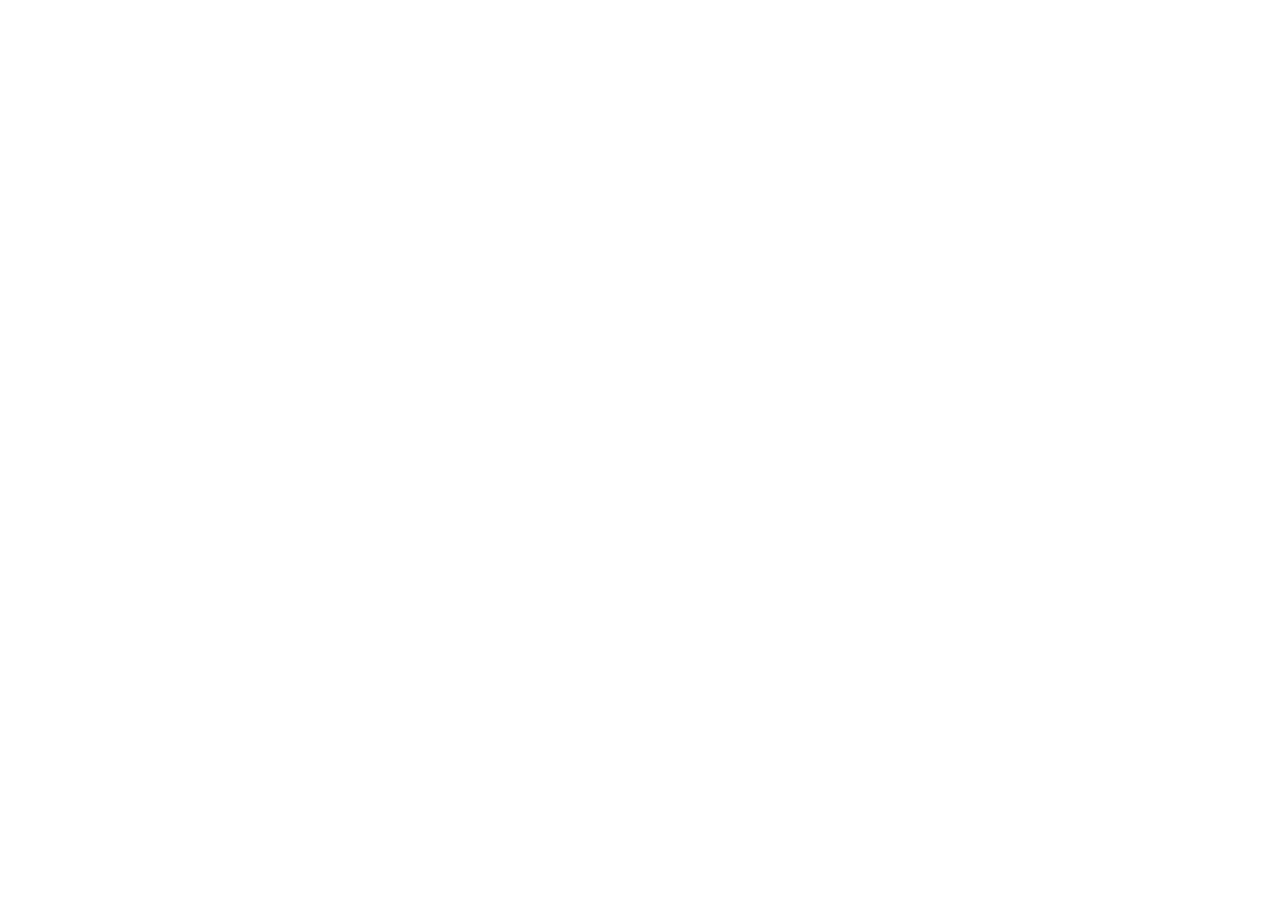
==== assignment4/index.html @ 8763ad0d "Assignment4 first commit" ====
<!DOCTYPE html>
<html lang="en">
<head>
    <meta charset="UTF-8">
    <meta name="viewport" content="width=device-width, initial-scale=1.0">
    <title>My Songs</title>
    <link rel="stylesheet" href="css/style.css">
    <script defer src="js/script.js"></script>
</head>
<body>
    
</body>
</html>
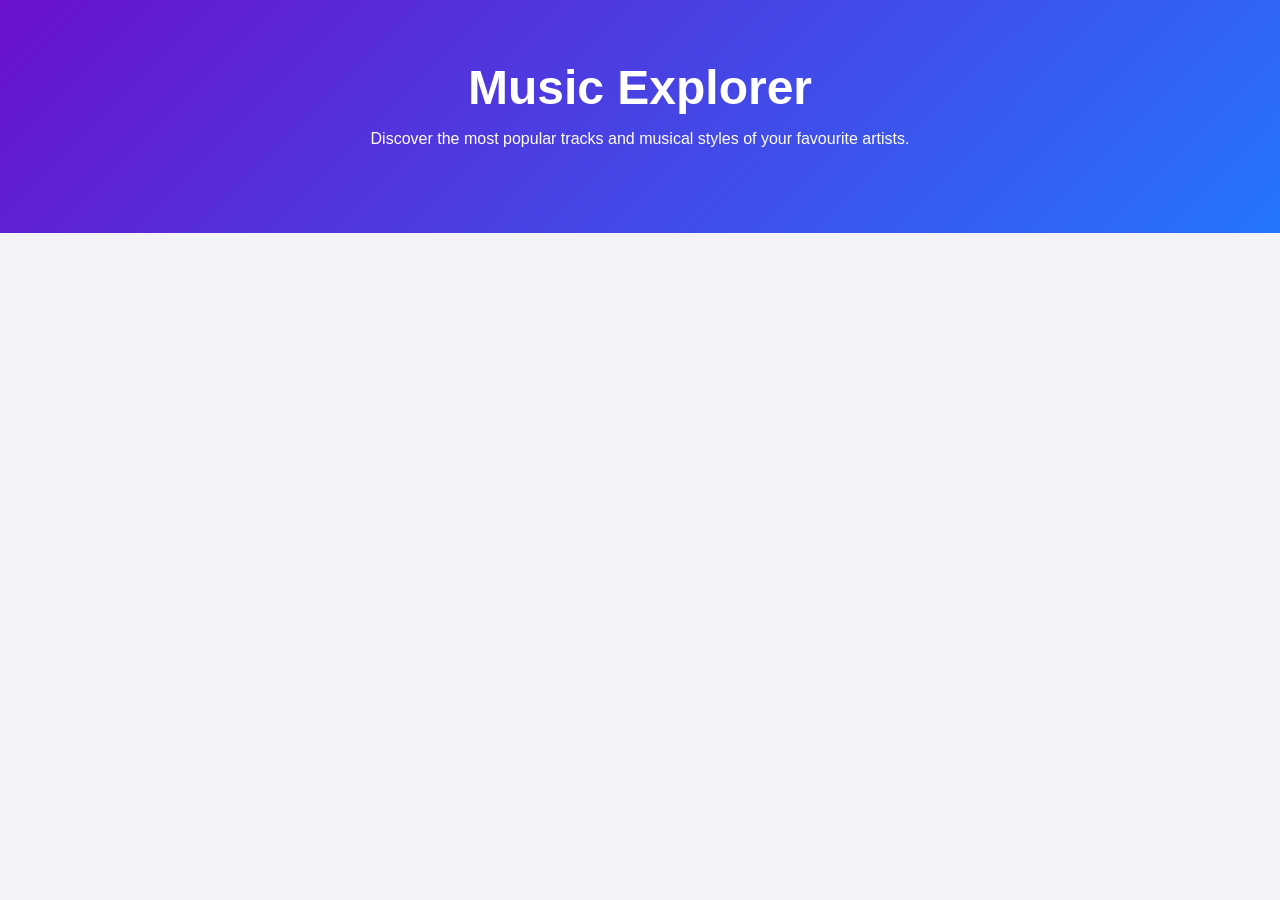
==== commit 64898bf1: "Top section with css" ====
--- a/assignment4/index.html
+++ b/assignment4/index.html
@@ -3,11 +3,23 @@
 <head>
     <meta charset="UTF-8">
     <meta name="viewport" content="width=device-width, initial-scale=1.0">
-    <title>My Songs</title>
+    <title>Music Explorer</title>
     <link rel="stylesheet" href="css/style.css">
     <script defer src="js/script.js"></script>
 </head>
 <body>
-    
+
+    <header class="top">
+
+        <h1>Music Explorer</h1>
+
+        <p>Discover the most popular tracks and musical styles of your favourite artists.</p>
+
+
+    </header>
+
+
+   
+
 </body>
 </html>
--- a/assignment4/css/style.css
+++ b/assignment4/css/style.css
@@ -0,0 +1,37 @@
+* {
+    box-sizing: border-box;
+    margin: 0;
+    padding: 0;
+}
+
+
+body {
+    font-family: Arial, sans-serif;
+    background: #f4f4f8;
+    color: #222;
+}
+
+
+/* Header */
+
+.top {
+    text-align: center;
+    padding: 60px 20px;
+    background: linear-gradient(
+        135deg,
+        #6a11cb,
+        #2575fc
+    );
+    color: white;
+}
+
+
+.top h1 {
+    font-size: 3rem;
+    margin-bottom: 15px;
+}
+
+
+.top p {
+    margin-bottom: 25px;
+}
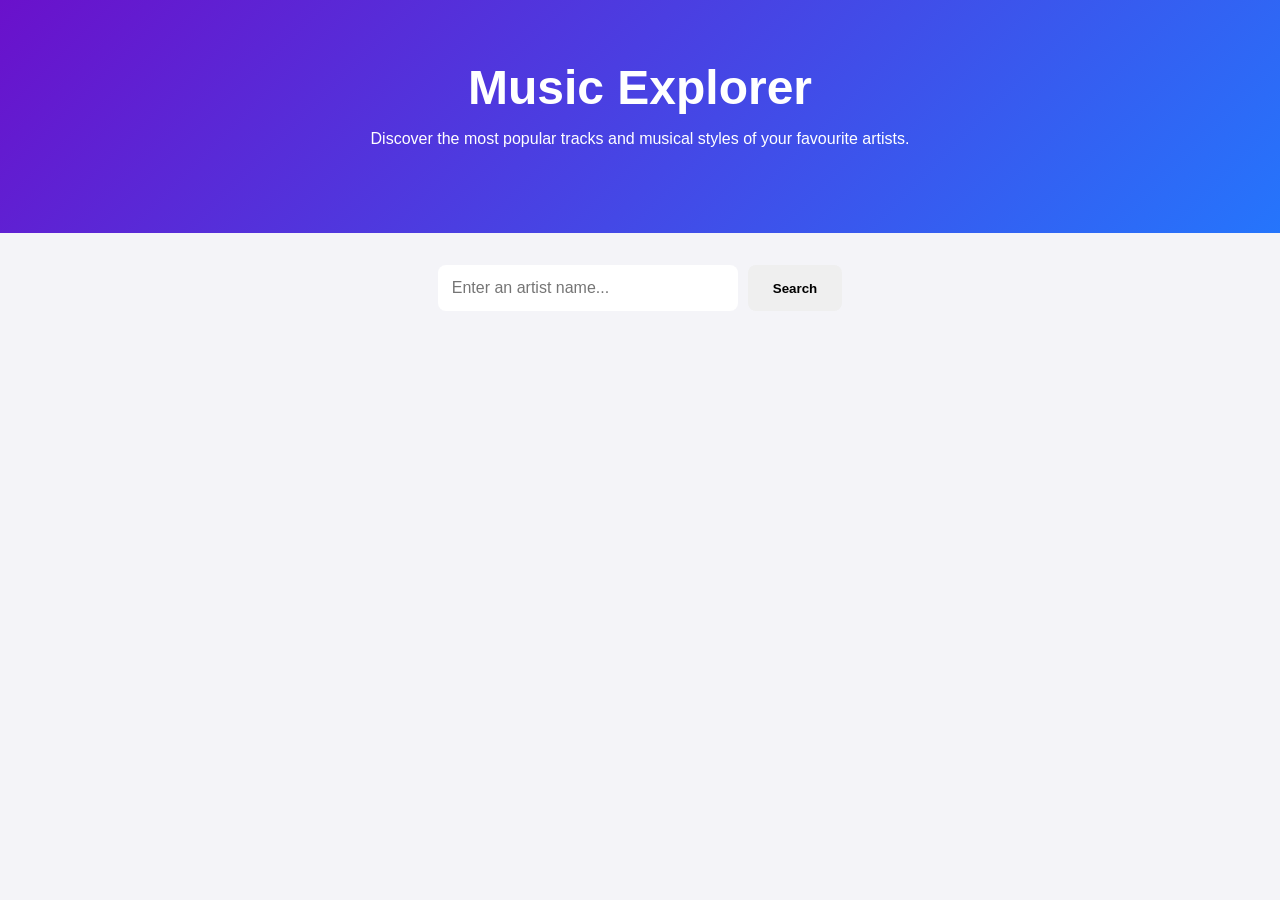
==== commit 850fc99a: "Form section with css & api key" ====
--- a/assignment4/index.html
+++ b/assignment4/index.html
@@ -10,16 +10,27 @@
 <body>
 
     <header class="top">
-
         <h1>Music Explorer</h1>
-
         <p>Discover the most popular tracks and musical styles of your favourite artists.</p>
-
-
     </header>
 
+        <!-- Form -->
+        <form id="search">
 
+            <input
+                type="text"
+                id="artistName"
+                placeholder="Enter an artist name..."
+                required
+            >
+
+            <button type="submit">
+                Search
+            </button>
+
+        </form>
    
-
+        <!-- API DOCUMENTATION -->
+        <!-- https://www.last.fm/api/intro -->
 </body>
 </html>
--- a/assignment4/css/style.css
+++ b/assignment4/css/style.css
@@ -12,7 +12,7 @@
 }
 
 
-/* Header */
+/* TOP */
 
 .top {
     text-align: center;
@@ -35,3 +35,30 @@
 .top p {
     margin-bottom: 25px;
 }
+
+
+/* Form */
+
+#search {
+    display: flex;
+    justify-content: center;
+    gap: 10px;
+    margin-top: 2rem;
+}
+
+#artistName {
+    width: 300px;
+    padding: 14px;
+    border: none;
+    border-radius: 8px;
+    font-size: 1rem;
+}
+
+
+button {
+    padding: 14px 25px;
+    border: none;
+    border-radius: 8px;
+    cursor: pointer;
+    font-weight: bold;
+}
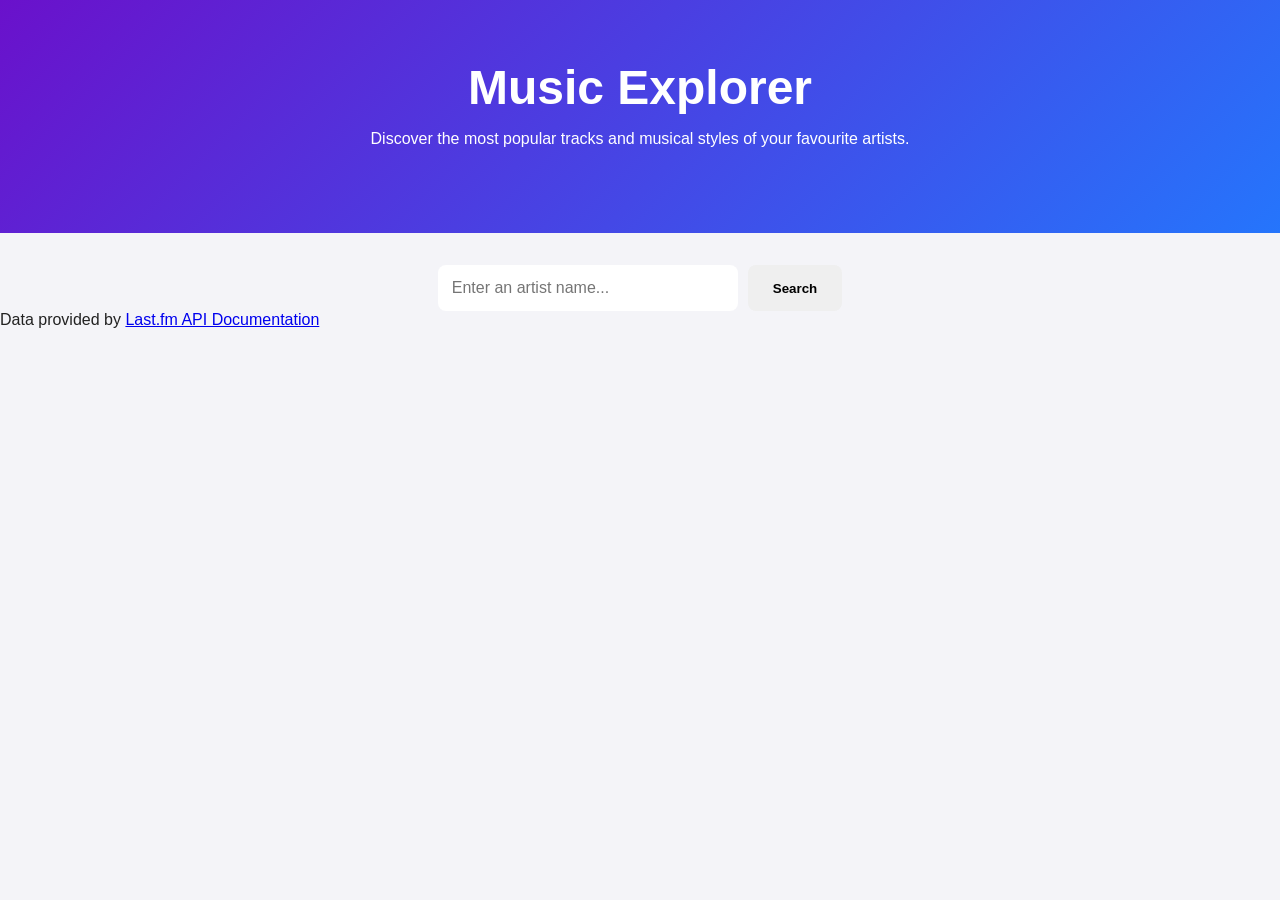
==== commit e040952e: "main & footer" ====
--- a/assignment4/index.html
+++ b/assignment4/index.html
@@ -29,6 +29,28 @@
             </button>
 
         </form>
+
+
+         <main>
+
+        <!-- Artist -->
+        <section id="artist"></section>
+
+        <!-- Top tracks -->
+        <section id="tracks"></section>
+
+    </main>
+
+    
+    <footer>
+
+        <!-- My informations -->
+        <p id="name"></p>
+        <p id="studentID"></p>
+
+        <p> Data provided by <a href="https://www.last.fm/api/intro"> Last.fm API Documentation </a> </p>
+
+    </footer>
    
         <!-- API DOCUMENTATION -->
         <!-- https://www.last.fm/api/intro -->
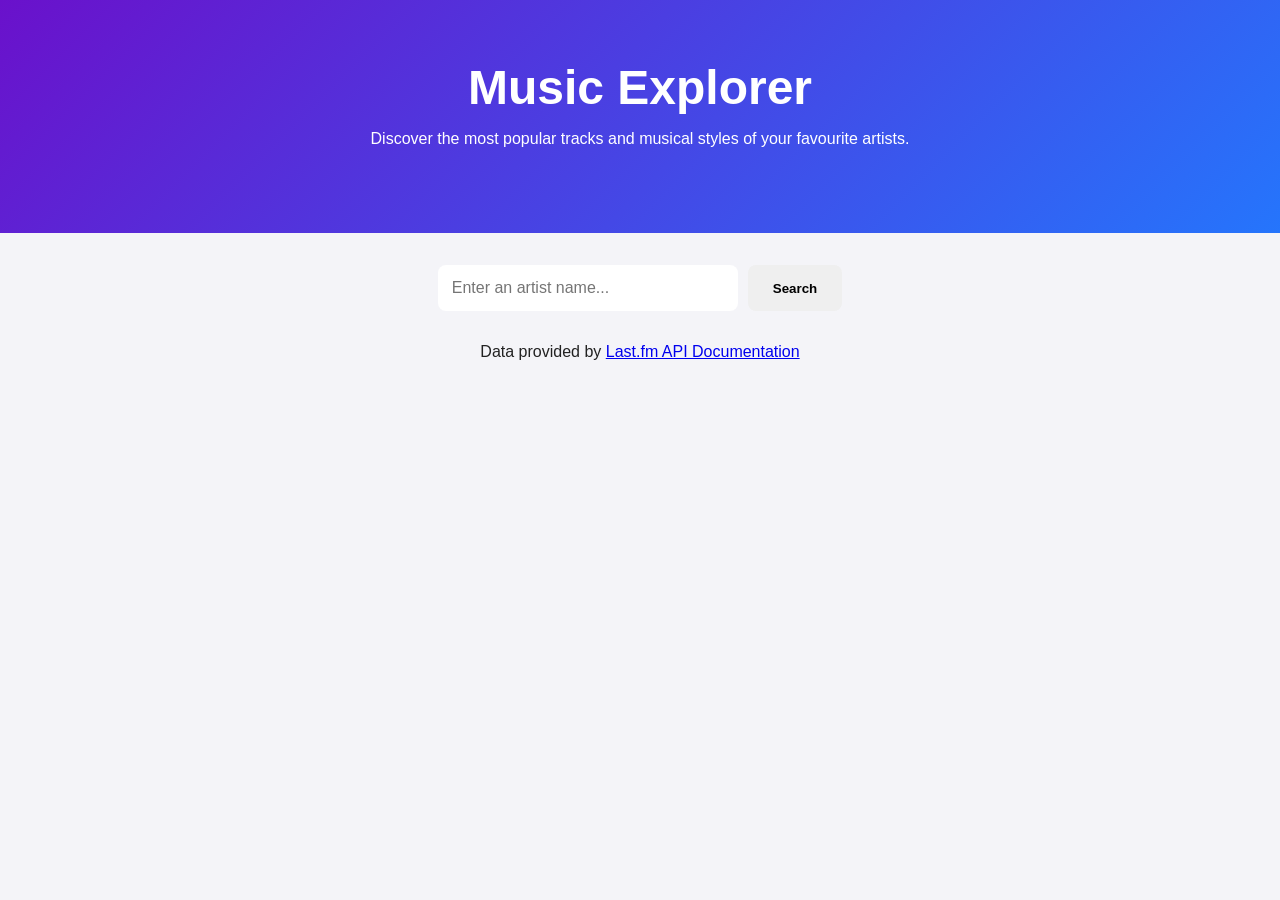
==== commit 84ae824d: "html elements & infos" ====
--- a/assignment4/index.html
+++ b/assignment4/index.html
@@ -36,9 +36,6 @@
         <!-- Artist -->
         <section id="artist"></section>
 
-        <!-- Top tracks -->
-        <section id="tracks"></section>
-
     </main>
 
     
--- a/assignment4/css/style.css
+++ b/assignment4/css/style.css
@@ -62,3 +62,13 @@
     cursor: pointer;
     font-weight: bold;
 }
+
+
+/* Footer */
+footer{
+    margin-top: 2rem;
+     display: flex;
+    justify-content: center;
+}
+
+
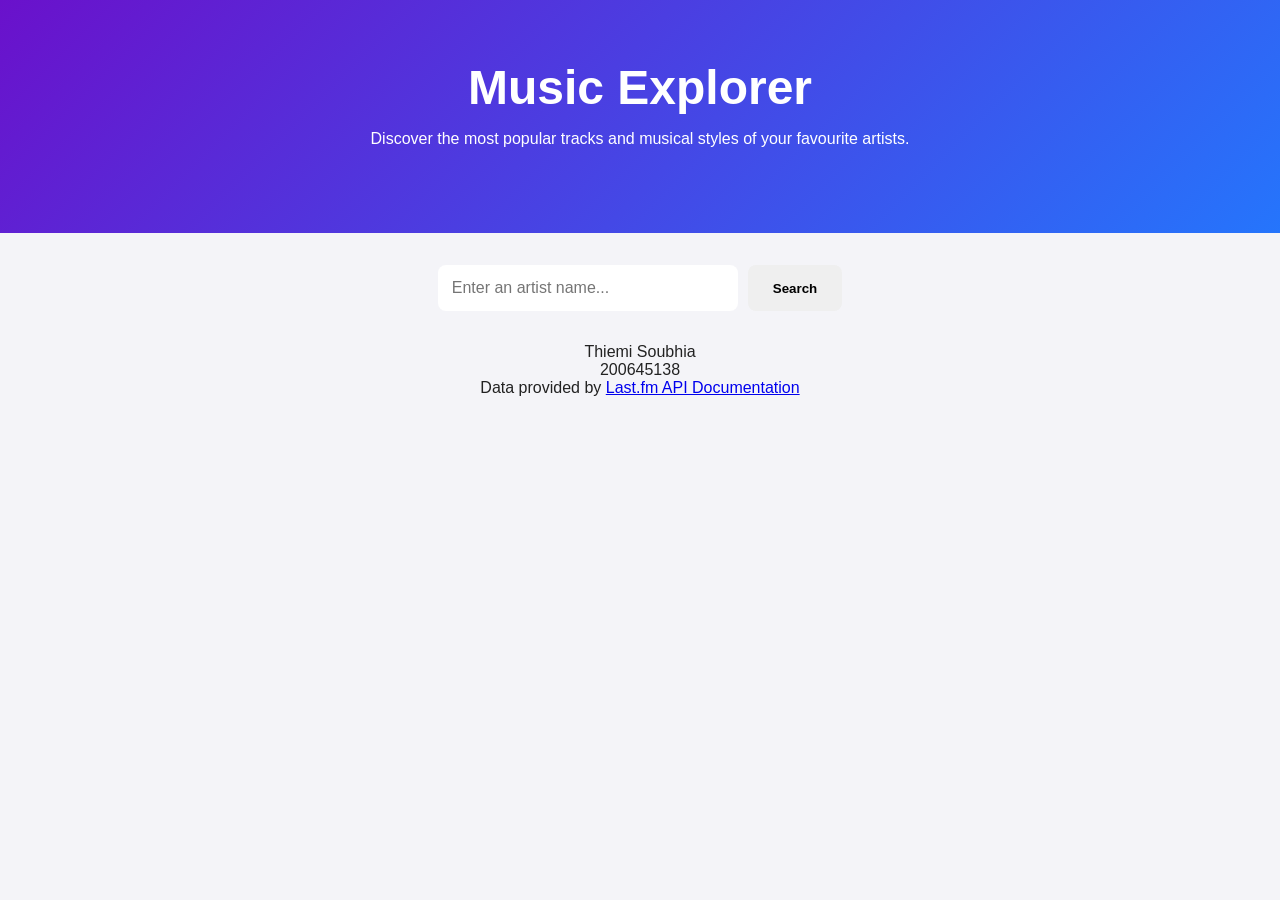
==== commit e02c8558: "name & student" ====
--- a/assignment4/index.html
+++ b/assignment4/index.html
@@ -43,7 +43,9 @@
 
         <!-- My informations -->
         <p id="name"></p>
+
         <p id="studentID"></p>
+        
 
         <p> Data provided by <a href="https://www.last.fm/api/intro"> Last.fm API Documentation </a> </p>
 
--- a/assignment4/css/style.css
+++ b/assignment4/css/style.css
@@ -55,6 +55,7 @@
 }
 
 
+
 button {
     padding: 14px 25px;
     border: none;
@@ -65,10 +66,15 @@
 
 
 /* Footer */
-footer{
+footer {
     margin-top: 2rem;
-     display: flex;
-    justify-content: center;
+    display: flex;
+    flex-direction: column;
+    align-items: center;
 }
 
+footer p
+ {
+    display: block;
+}
 
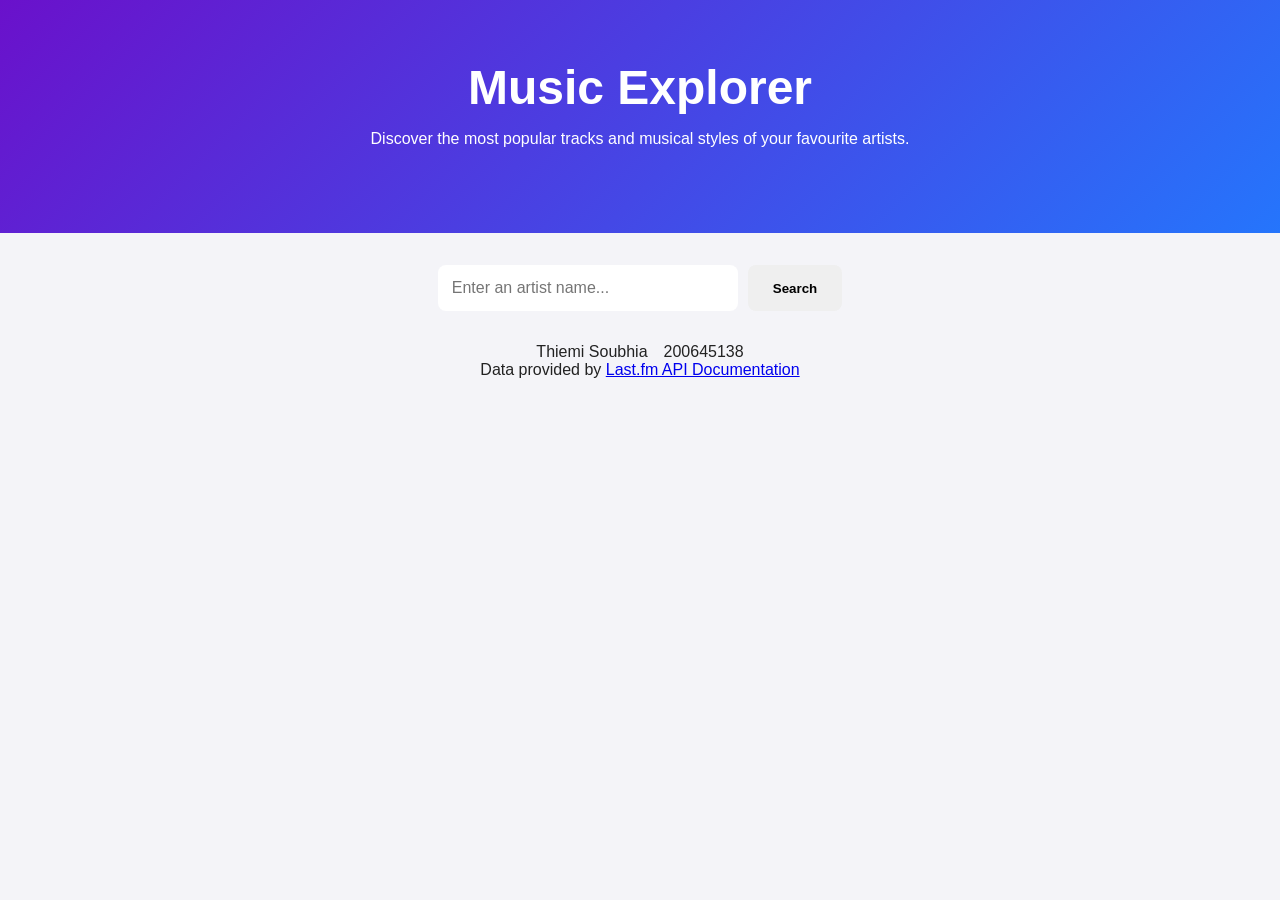
==== commit a33b6b16: "Event listener for the form" ====
--- a/assignment4/index.html
+++ b/assignment4/index.html
@@ -41,11 +41,12 @@
     
     <footer>
 
+        <div class="infos">
         <!-- My informations -->
         <p id="name"></p>
 
         <p id="studentID"></p>
-        
+        </div>
 
         <p> Data provided by <a href="https://www.last.fm/api/intro"> Last.fm API Documentation </a> </p>
 
--- a/assignment4/css/style.css
+++ b/assignment4/css/style.css
@@ -69,12 +69,15 @@
 footer {
     margin-top: 2rem;
     display: flex;
-    flex-direction: column;
+    flex-direction: column;  
     align-items: center;
 }
 
-footer p
- {
-    display: block;
+.infos {
+    display: flex;           
+    gap: 1rem;               
 }
 
+.infos p {
+    margin: 0;
+}
